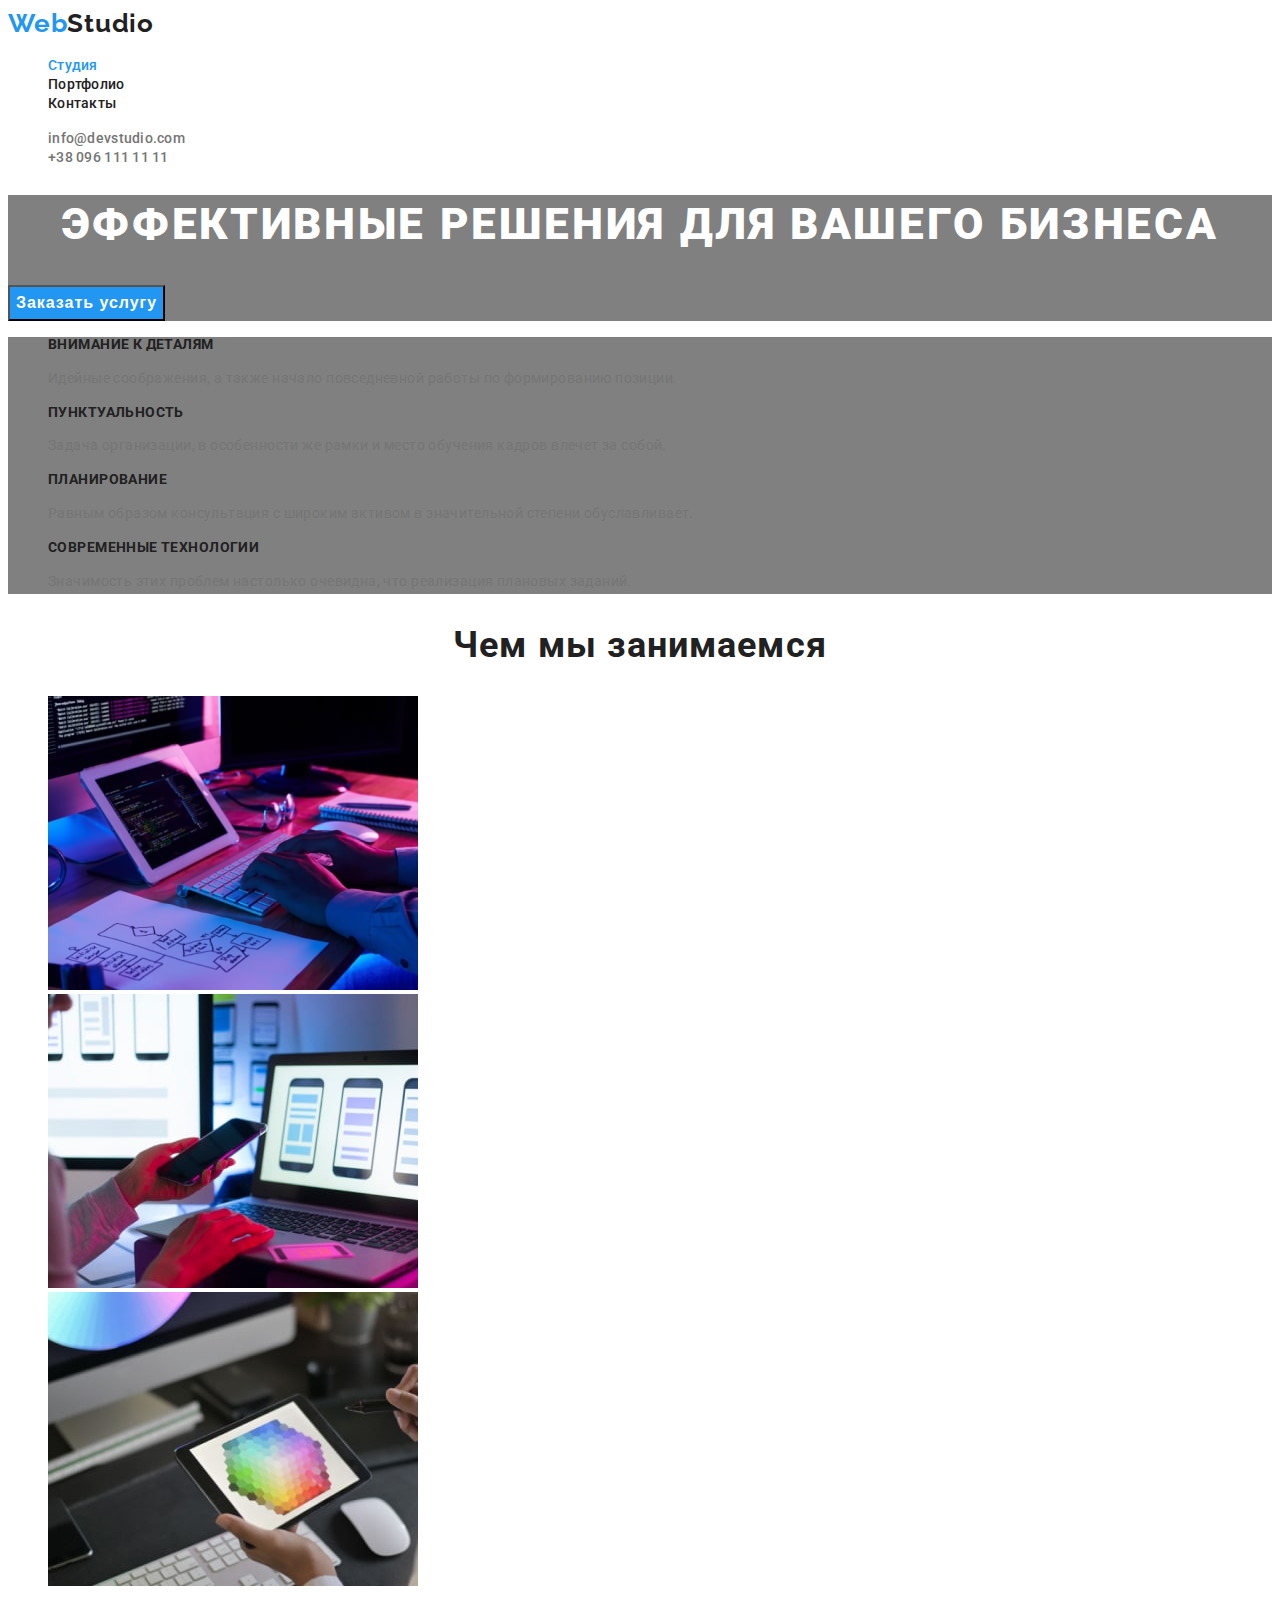
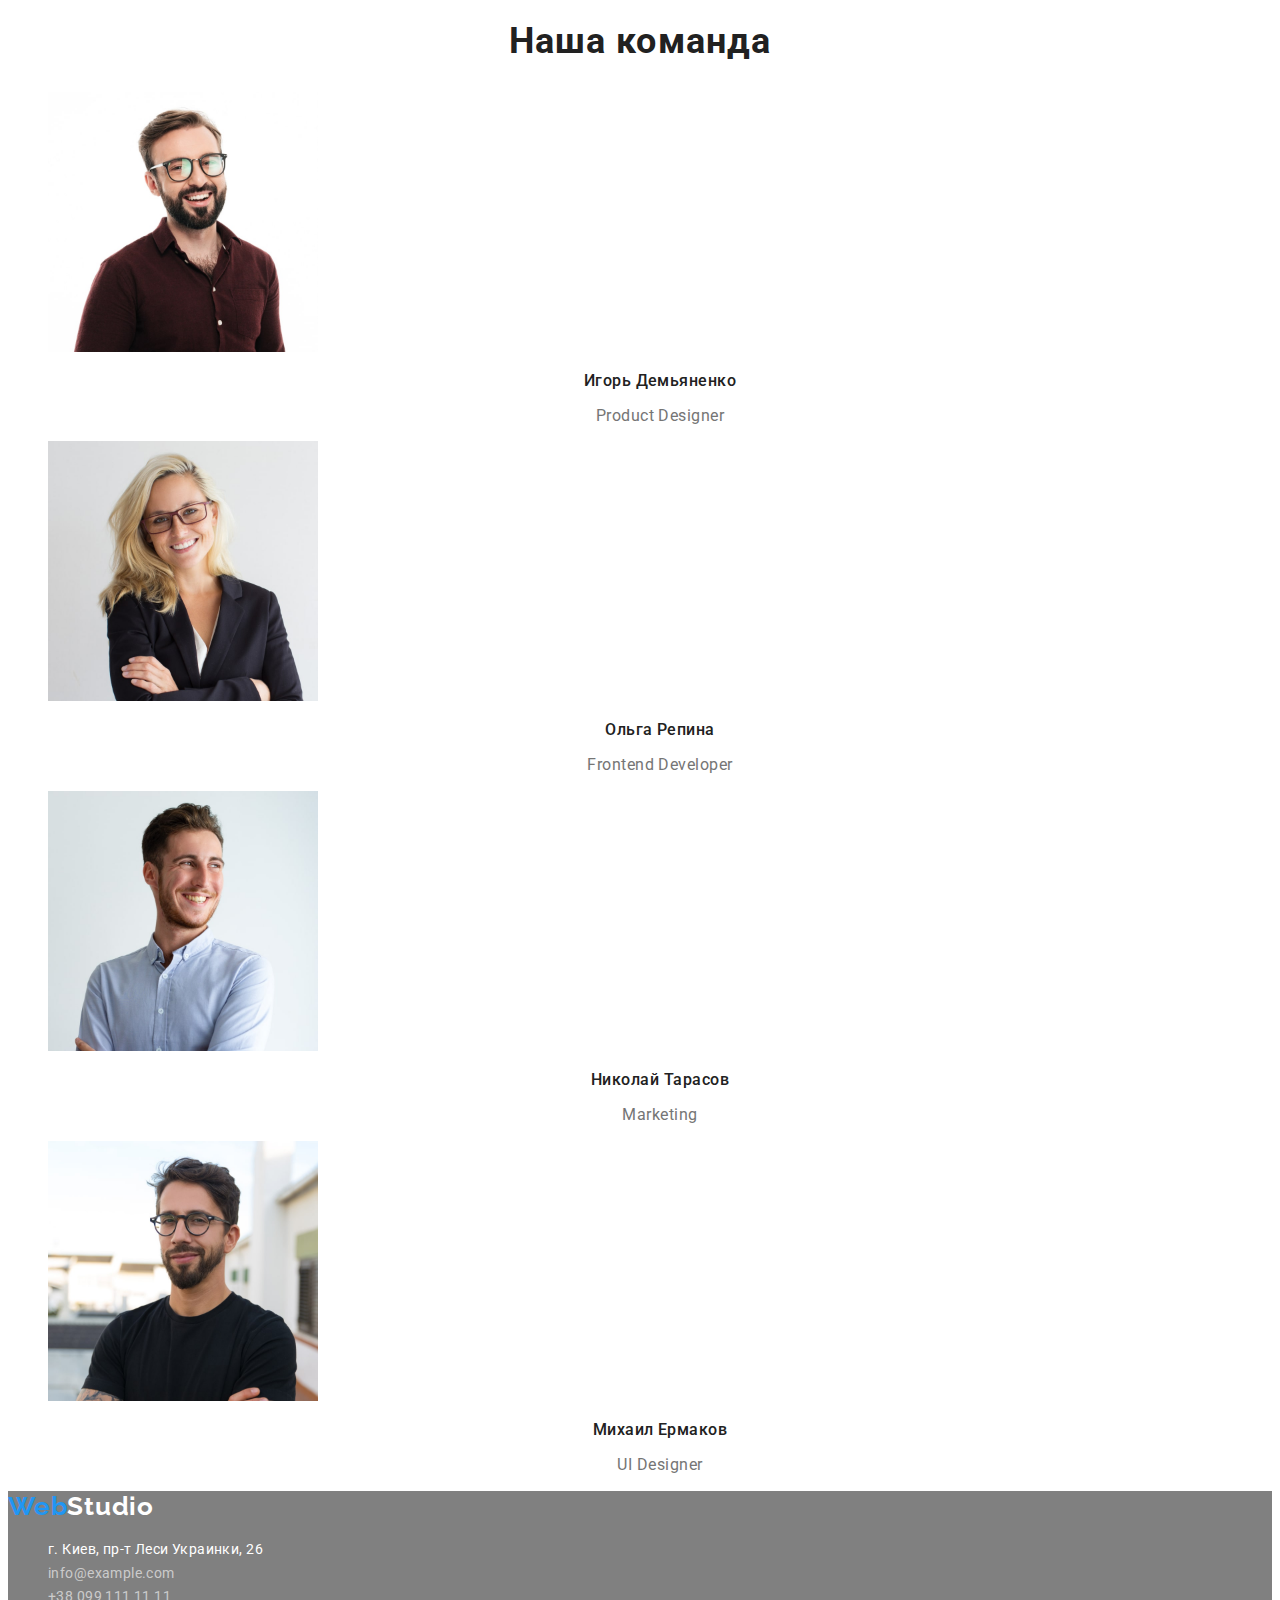
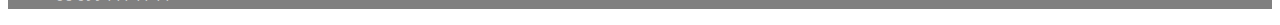
==== index.html @ 9a0e2d8d "start" ====
<!DOCTYPE html>
<html lang="ru">
  <head>
    <meta charset="UTF-8" />
    <meta http-equiv="X-UA-Compatible" content="IE=edge" />
    <meta name="viewport" content="width=device-width, initial-scale=1.0" />
    <title>Document</title>
    <link rel="preconnect" href="https://fonts.googleapis.com" />
    <link rel="preconnect" href="https://fonts.gstatic.com" crossorigin />
    <link
      href="https://fonts.googleapis.com/css2?family=Raleway:wght@700&family=Roboto:wght@400;500;700;900&display=swap"
      rel="stylesheet"
    />
    <link rel="stylesheet" href="./CSS/style.css" />
  </head>
  <body>
    <header class="header">
      <nav class="header-navigation">
        <a class="header-logo link" href="./index.html"
          ><span class="header-logo-text">Web</span>Studio
        </a>
        <ul class="list heade-list">
          <li class="header-item">
            <a class="link header-link carrent" href="">Студия</a>
          </li>
          <li class="header-item">
            <a class="link header-link" href="./portfolio.html">Портфолио</a>
          </li>
          <li class="header-item">
            <a class="link header-link" href="">Контакты</a>
          </li>
        </ul>
      </nav>
      <ul class="list">
        <li>
          <a class="header-mail link" href="mailto:info@devstudio.com"
            >info@devstudio.com</a
          >
        </li>
        <li>
          <a class="header-tel link" href="tel:+380961111111"
            >+38 096 111 11 11</a
          >
        </li>
      </ul>
    </header>
    <main class="main">
      <section class="hero">
        <h1 class="hero-title">Эффективные решения для вашего бизнеса</h1>
        <button class="hero-button" type="button">Заказать услугу</button>
      </section>
      <section class="info">
        <ul class="list info-list">
          <li class="info-item">
            <h3 class="info-title">Внимание к деталям</h3>
            <p class="info-after-title">
              Идейные соображения, а также начало повседневной работы по
              формированию позиции.
            </p>
          </li>
          <li class="info-item">
            <h3 class="info-title">Пунктуальность</h3>
            <p class="info-after-title">
              Задача организации, в особенности же рамки и место обучения кадров
              влечет за собой.
            </p>
          </li>
          <li class="info-item">
            <h3 class="info-title">Планирование</h3>
            <p class="info-after-title">
              Равным образом консультация с широким активом в значительной
              степени обуславливает.
            </p>
          </li>
          <li class="info-item">
            <h3 class="info-title">Современные технологии</h3>
            <p class="info-after-title">
              Значимость этих проблем настолько очевидна, что реализация
              плановых заданий.
            </p>
          </li>
        </ul>
      </section>

      <section class="skils">
        <h2 class="skils-title">Чем мы занимаемся</h2>
        <ul class="list skils-list">
          <li class="skils-item">
            <img
              src="./images/box-1-min.jpg"
              width="370"
              height="294"
              alt="верстка"
            />
          </li>
          <li class="skils-item">
            <img
              src="./images/box-2-min.jpg"
              width="370"
              height="294"
              alt="адаптивная верстка"
            />
          </li>
          <li class="skils-item">
            <img
              src="./images/box-3-min.jpg"
              width="370"
              height="294"
              alt="дизайн"
            />
          </li>
        </ul>
      </section>
      <section class="team">
        <h2 class="team-title">Наша команда</h2>
        <ul class="list team-list">
          <li class="team-item">
            <img
              src="./images/img-min1.jpg"
              width="270"
              height="260"
              alt="Игорь Демьяненко"
            />
            <h3 class="team-secont-title">Игорь Демьяненко</h3>
            <p class="team-text" lang="en">Product Designer</p>
          </li>
          <li class="team-item">
            <img
              src="./images/img(1)-min.jpg"
              width="270"
              height="260"
              alt="Ольга Репина"
            />
            <h3 class="team-secont-title">Ольга Репина</h3>
            <p class="team-text" lang="en">Frontend Developer</p>
          </li>
          <li class="team-item">
            <img
              src="./images/img(2)-min.jpg"
              width="270"
              height="260"
              alt="Николай Тарасов"
            />
            <h3 class="team-secont-title">Николай Тарасов</h3>
            <p class="team-text" lang="en">Marketing</p>
          </li>
          <li class="team-item">
            <img
              src="./images/img-min.jpg"
              width="270"
              height="260"
              alt="Михаил Ермаков"
            />
            <h3 class="team-secont-title">Михаил Ермаков</h3>
            <p class="team-text" lang="en">UI Designer</p>
          </li>
        </ul>
      </section>
    </main>
    <footer class="footer">
      <a class="footer-logo link" href="./index.html"
        ><span class="footer-text">Web</span>Studio</a
      >
      <address class="adress">
        <ul class="list adress-list">
          <li class="adress-item">
            <a
              class="adress-geo link"
              href="https://goo.gl/maps/N8RQgXWf7v7hq5U1A"
              >г. Киев, пр-т Леси Украинки, 26</a
            >
          </li>
          <li class="adress-item">
            <a class="adress-mail link" href="mailto:info@example.com"
              >info@example.com</a
            >
          </li>
          <li class="adress-item">
            <a class="adress-tel link" href="tel:+380991111111"
              >+38 099 111 11 11</a
            >
          </li>
        </ul>
      </address>
    </footer>
  </body>
</html>
---- CSS/style.css ----
:root {
  --main-title-color: #212121;
  --second-title-color: #757575;
  --third-text-color: #ffffff;
  --accent-color: #2196f3;
}
body {
  font-family: "Roboto", sans-serif;
}

.list {
  list-style: none;
}
.link {
  text-decoration: none;
}
.carrent {
  color: var(--accent-color);
}
/* ------------------------------header----------------------------------------------------------------------- */
/* Логотип */

.header-navigation > a {
  font-family: "Raleway", sans-serif;
  font-style: normal;
  font-weight: bold;
  font-size: 26px;
  line-height: 1.19;
  letter-spacing: 0.03em;
  color: var(--main-title-color);
}
.header-navigation span {
  color: var(--accent-color);
}
/* Список навигационных ссылок */

.header-link {
  font-weight: 500;
  font-size: 14px;
  line-height: 1.14;
  letter-spacing: 0.02em;
  color: var(--main-title-color);
}
.carrent {
  color: var(--accent-color);

  /* telefon and mail */
}
.header-mail {
  font-family: inherit;
  font-weight: 500;
  font-size: 14px;
  line-height: 16px;
  letter-spacing: 0.02em;
  color: var(--second-title-color);
}

.header-tel {
  font-family: inherit;
  font-weight: 500;
  font-size: 14px;
  line-height: 16px;
  letter-spacing: 0.02em;
  color: var(--second-title-color);
}
.header-mail:hover,
.header-mail:focus,
.header-tel:hover,
.header-tel:focus,
.adress-tel:focus,
.adress-tel:hover,
.adress-mail:focus,
.adress-mail:hover {
  color: var(--accent-color);
}

/* ---------------------------------main-------------------------------------------------------------------------------- */
/* hero-title */

.hero-title {
  font-weight: 900;
  font-size: 44px;
  line-height: 1.36;
  text-align: center;
  letter-spacing: 0.06em;
  text-transform: uppercase;
  color: var(--third-text-color);
}
.hero,
.info {
  background: gray;
  /* Временно для видимости текста */
}
/* Кнопка в секции hero */

.hero-button {
  background: var(--accent-color);
  font-weight: bold;
  font-size: 16px;
  line-height: 1.87;
  align-items: center;
  text-align: center;
  letter-spacing: 0.06em;
  color: var(--third-text-color);
}
/* Текст */

.info-title {
  font-weight: bold;
  font-size: 14px;
  line-height: 1.14;
  letter-spacing: 0.03em;
  text-transform: uppercase;
  color: var(--main-title-color);
}
.info-after-title {
  font-weight: normal;
  font-size: 14px;
  line-height: 1.71;
  letter-spacing: 0.03em;
  color: var(--second-title-color);
}
/* Чем мы занимаемся + наша команда */

.skils-title,
.team-title {
  font-weight: bold;
  font-size: 36px;
  line-height: 1, 16;
  text-align: center;
  letter-spacing: 0.03em;
  color: var(--main-title-color);
}
.team-item > h3 {
  font-weight: 500;
  font-size: 16px;
  line-height: 1.18;
  text-align: center;
  letter-spacing: 0.03em;
  color: var(--main-title-color);
}
.team-item > p {
  font-size: 16px;
  line-height: 1.18;
  text-align: center;
  letter-spacing: 0.03em;
  color: var(--second-title-color);
}
/* ---------------------------------footer-------------------------------------------------- */
/* Logo */
.footer-logo {
  font-family: "Raleway", sans-serif;
  font-style: normal;
  font-weight: bold;
  font-size: 26px;
  line-height: 1.19;
  letter-spacing: 0.03em;
  color: var(--third-text-color);
}
.footer-logo span {
  color: var(--accent-color);
}
.footer {
  background-color: gray;
  /* Временный фон для проверки цвета текста */
}
/* Контакты */
.adress-geo {
  font-size: 14px;
  line-height: 1.71;
  letter-spacing: 0.03em;
  color: var(--third-text-color);
  font-style: normal;
}
.adress-mail,
.adress-tel {
  font-size: 14px;
  line-height: 1.71;
  letter-spacing: 0.03em;
  color: rgba(255, 255, 255, 0.6);
  font-style: normal;
}
/* ------------------------------second page------------------------------------------------------------ */
/* Список фильтров */

.filter-button {
  font-family: inherit;
  font-weight: 500;
  font-size: 16px;
  line-height: 1.62;
  text-align: center;
  letter-spacing: 0.03em;
  color: var(--main-title-color);
  background: rgb(240, 239, 239);
  /* Фон временный */
  border: none;
  cursor: pointer;
}
.filter-button:active,
.filter-button:focus {
  background: var(--accent-color);
  color: var(--third-text-color);
}
/* projects */

.projects-link > h3 {
  font-weight: bold;
  font-size: 18px;
  line-height: 2;
  letter-spacing: 0.06em;
  color: var(--main-title-color);
}
.projects-link > p {
  font-size: 16px;
  line-height: 1.87;
  letter-spacing: 0.03em;
  color: var(--second-title-color);
}
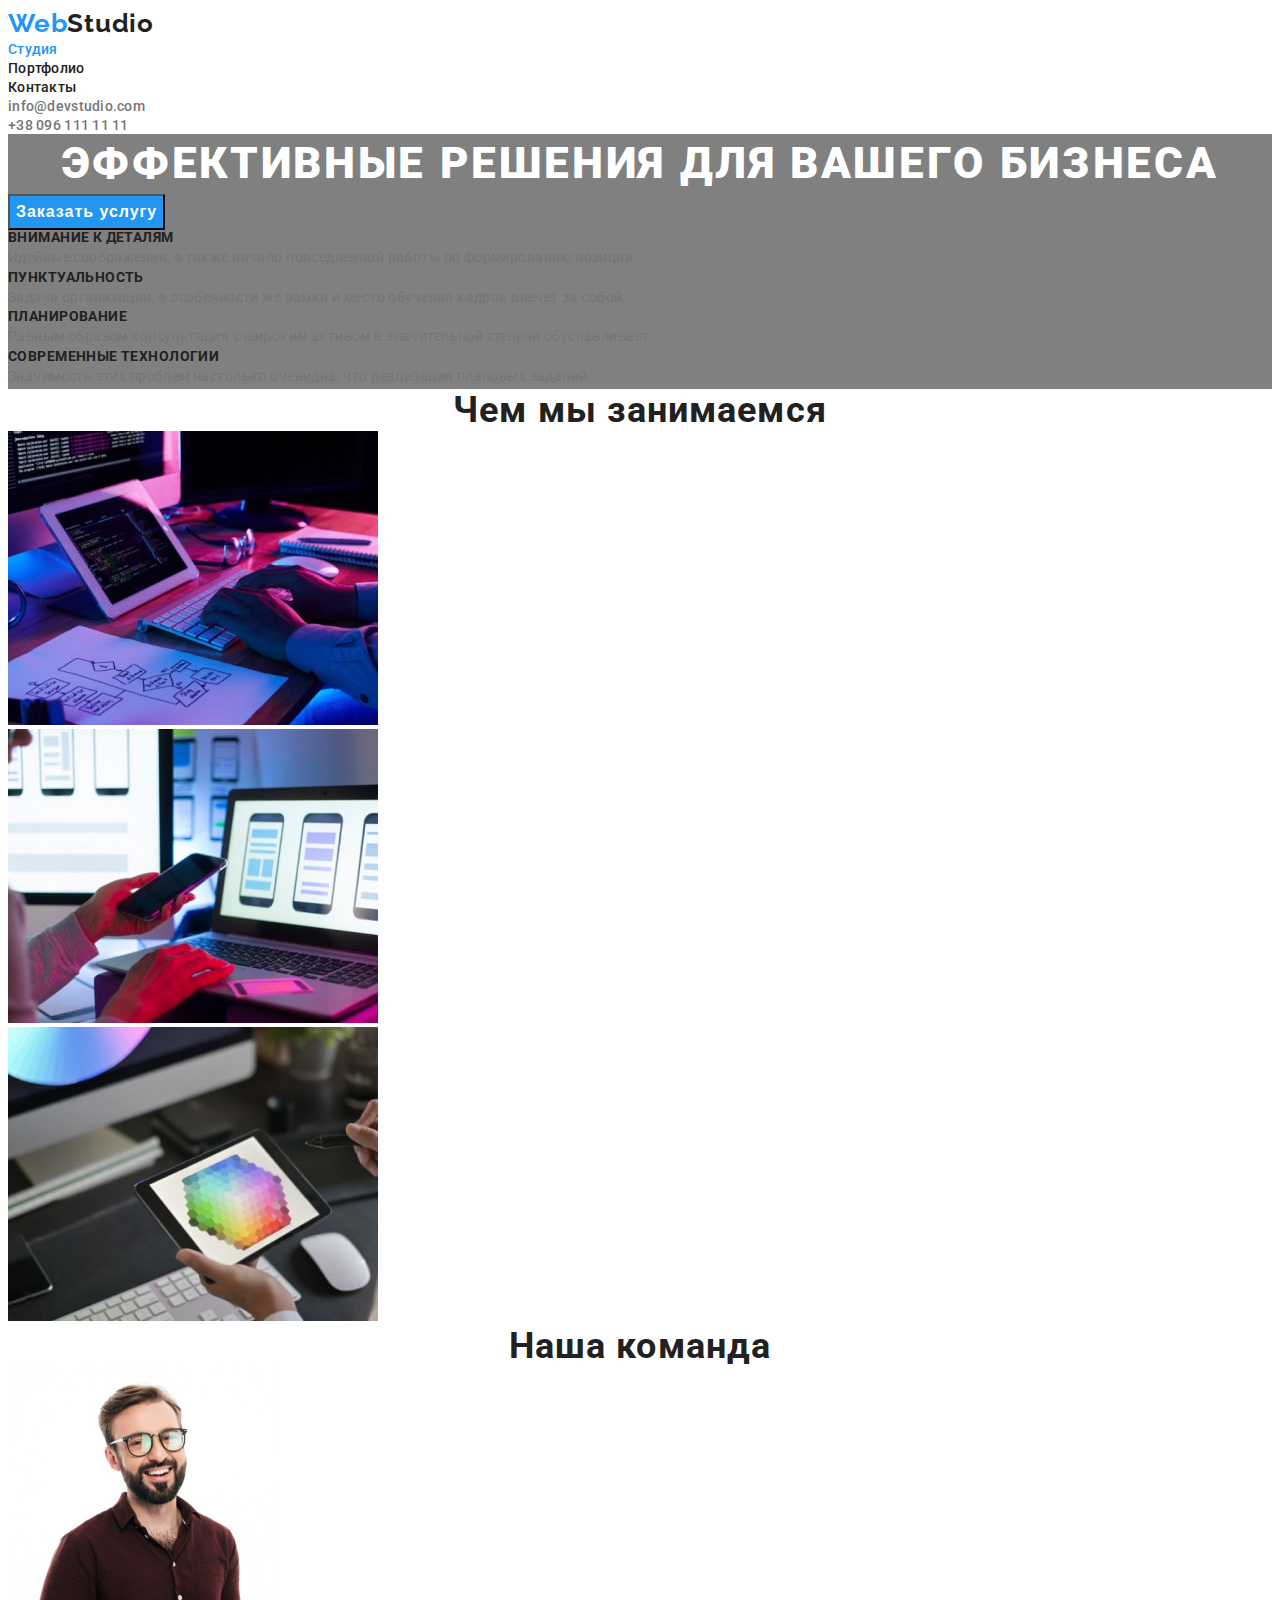
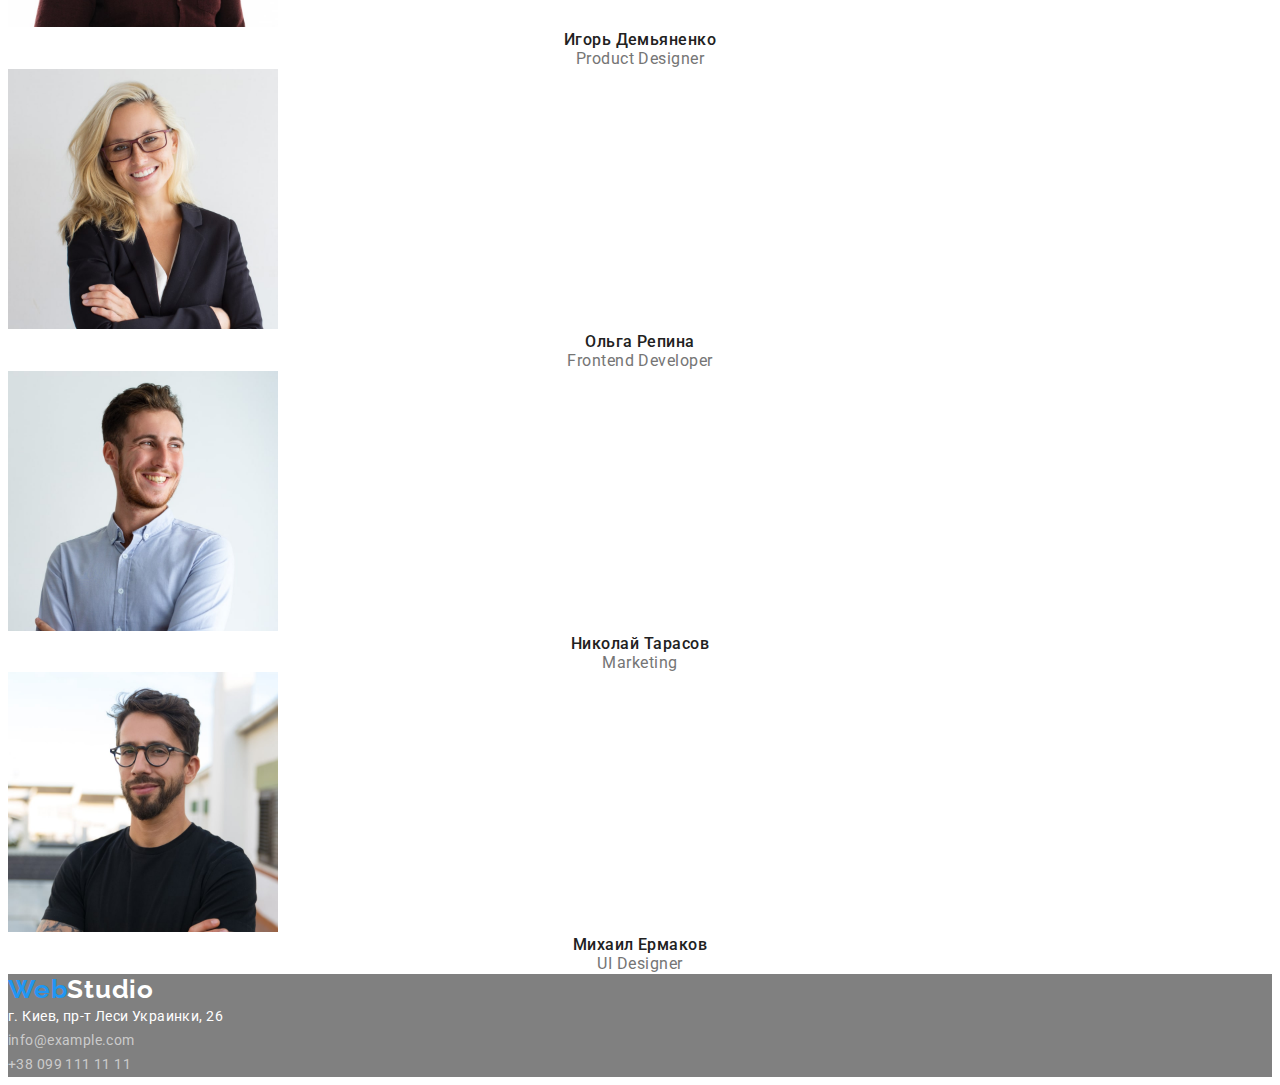
==== commit f4e18192: "add normalize" ====
--- a/index.html
+++ b/index.html
@@ -10,6 +10,13 @@
     <link
       href="https://fonts.googleapis.com/css2?family=Raleway:wght@700&family=Roboto:wght@400;500;700;900&display=swap"
       rel="stylesheet"
+    />
+    <link
+      rel="stylesheet"
+      href="https://cdnjs.cloudflare.com/ajax/libs/modern-normalize/1.1.0/modern-normalize.min.css"
+      integrity="sha512-wpPYUAdjBVSE4KJnH1VR1HeZfpl1ub8YT/NKx4PuQ5NmX2tKuGu6U/JRp5y+Y8XG2tV+wKQpNHVUX03MfMFn9Q=="
+      crossorigin="anonymous"
+      referrerpolicy="no-referrer"
     />
     <link rel="stylesheet" href="./CSS/style.css" />
   </head>
--- a/CSS/style.css
+++ b/CSS/style.css
@@ -17,6 +17,35 @@
 .carrent {
   color: var(--accent-color);
 }
+button {
+  cursor: pointer;
+}
+p,
+h1,
+h2,
+h3,
+h4,
+h5,
+h6 {
+  margin: 0px;
+}
+ul {
+  margin: 0px;
+  padding: 0px;
+  list-style: none;
+}
+a {
+  text-decoration: none;
+}
+
+/* ---------------container---------------------------------- */
+
+.container {
+  width: 1200px;
+  padding-left: 15px;
+  padding-right: 15px;
+}
+
 /* ------------------------------header----------------------------------------------------------------------- */
 /* Логотип */
 
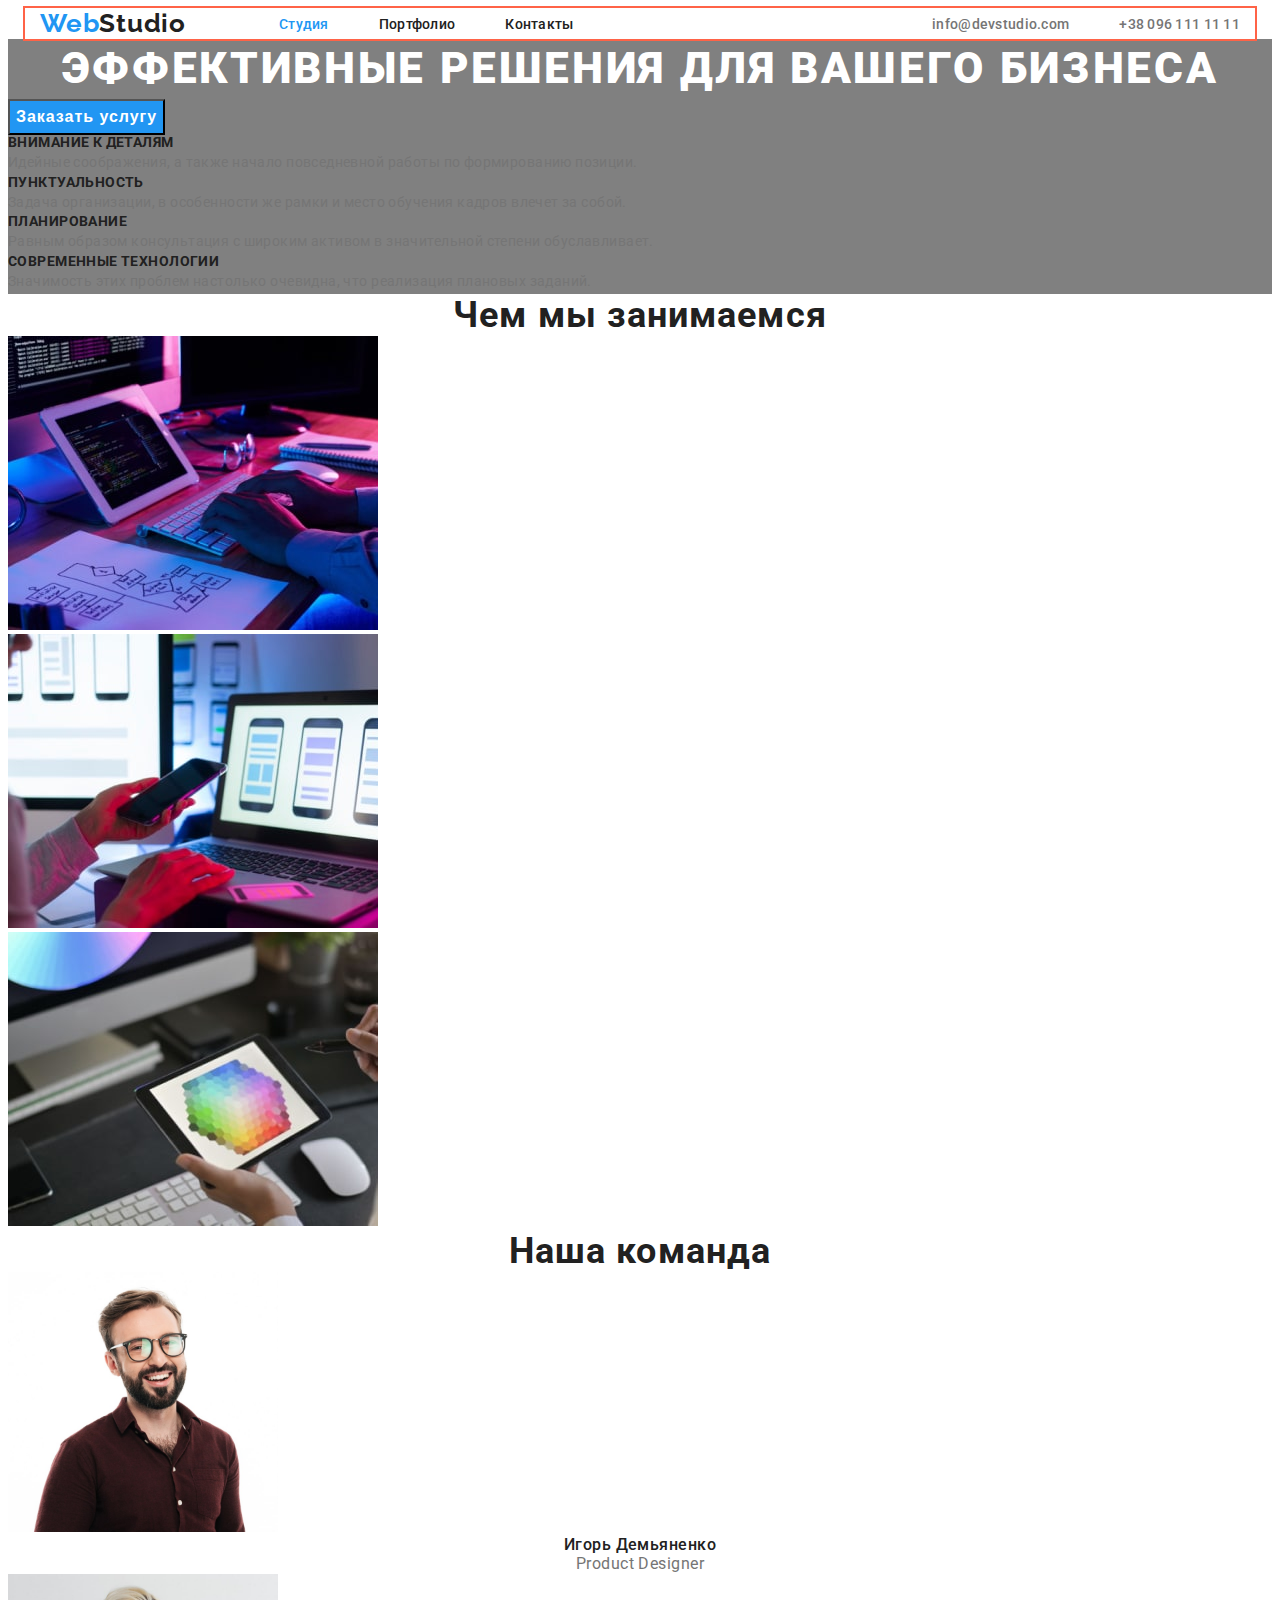
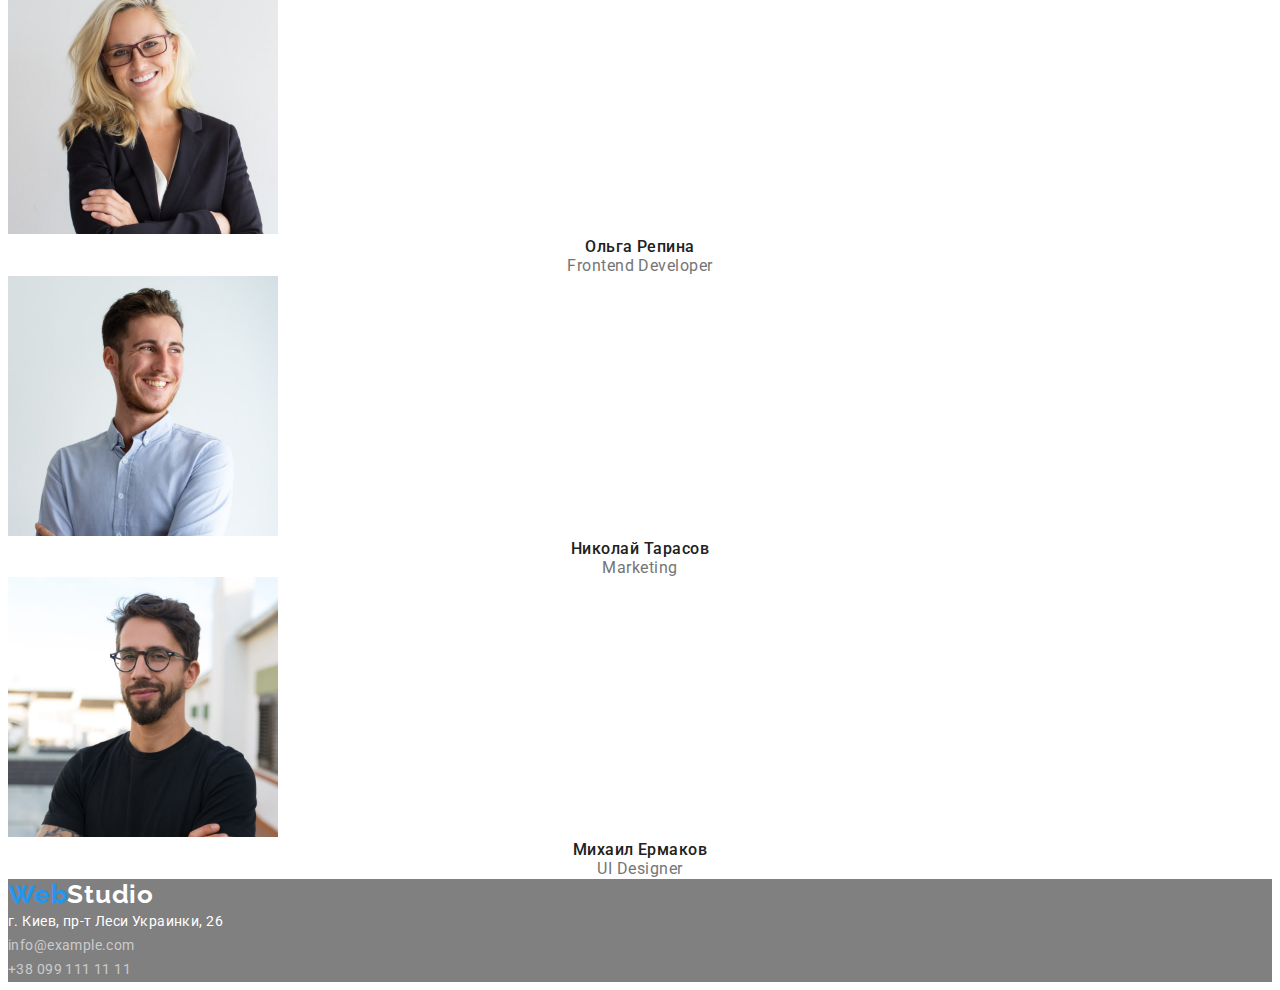
==== commit fc3e9157: "add header done" ====
--- a/index.html
+++ b/index.html
@@ -22,34 +22,36 @@
   </head>
   <body>
     <header class="header">
-      <nav class="header-navigation">
-        <a class="header-logo link" href="./index.html"
-          ><span class="header-logo-text">Web</span>Studio
-        </a>
-        <ul class="list heade-list">
-          <li class="header-item">
-            <a class="link header-link carrent" href="">Студия</a>
+      <div class="container main-nav">
+        <nav class="header-navigation">
+          <a class="header-logo link" href="./index.html"
+            ><span class="header-logo-text">Web</span>Studio
+          </a>
+          <ul class="list header-list">
+            <li class="header-item">
+              <a class="link header-link carrent" href="">Студия</a>
+            </li>
+            <li class="header-item">
+              <a class="link header-link" href="./portfolio.html">Портфолио</a>
+            </li>
+            <li class="header-item">
+              <a class="link header-link" href="">Контакты</a>
+            </li>
+          </ul>
+        </nav>
+        <ul class="list header-contacts">
+          <li>
+            <a class="header-mail link" href="mailto:info@devstudio.com"
+              >info@devstudio.com</a
+            >
           </li>
-          <li class="header-item">
-            <a class="link header-link" href="./portfolio.html">Портфолио</a>
-          </li>
-          <li class="header-item">
-            <a class="link header-link" href="">Контакты</a>
+          <li>
+            <a class="header-tel link" href="tel:+380961111111"
+              >+38 096 111 11 11</a
+            >
           </li>
         </ul>
-      </nav>
-      <ul class="list">
-        <li>
-          <a class="header-mail link" href="mailto:info@devstudio.com"
-            >info@devstudio.com</a
-          >
-        </li>
-        <li>
-          <a class="header-tel link" href="tel:+380961111111"
-            >+38 096 111 11 11</a
-          >
-        </li>
-      </ul>
+      </div>
     </header>
     <main class="main">
       <section class="hero">
--- a/CSS/style.css
+++ b/CSS/style.css
@@ -44,11 +44,34 @@
   width: 1200px;
   padding-left: 15px;
   padding-right: 15px;
+  outline: 2px solid tomato;
+  margin: 0px auto;
 }
 
 /* ------------------------------header----------------------------------------------------------------------- */
 /* Логотип */
 
+.header-logo {
+  margin-right: 93px;
+}
+
+.header-navigation {
+  display: flex;
+}
+.header-list,
+.header-contacts {
+  display: flex;
+  margin-left: auto;
+}
+.header-list {
+  align-items: center;
+}
+
+.main-nav {
+  display: flex;
+  align-items: center;
+}
+
 .header-navigation > a {
   font-family: "Raleway", sans-serif;
   font-style: normal;
@@ -63,6 +86,10 @@
 }
 /* Список навигационных ссылок */
 
+.header-item:not(:last-child) {
+  margin-right: 50px;
+}
+
 .header-link {
   font-weight: 500;
   font-size: 14px;
@@ -82,6 +109,7 @@
   line-height: 16px;
   letter-spacing: 0.02em;
   color: var(--second-title-color);
+  margin-right: 50px;
 }
 
 .header-tel {
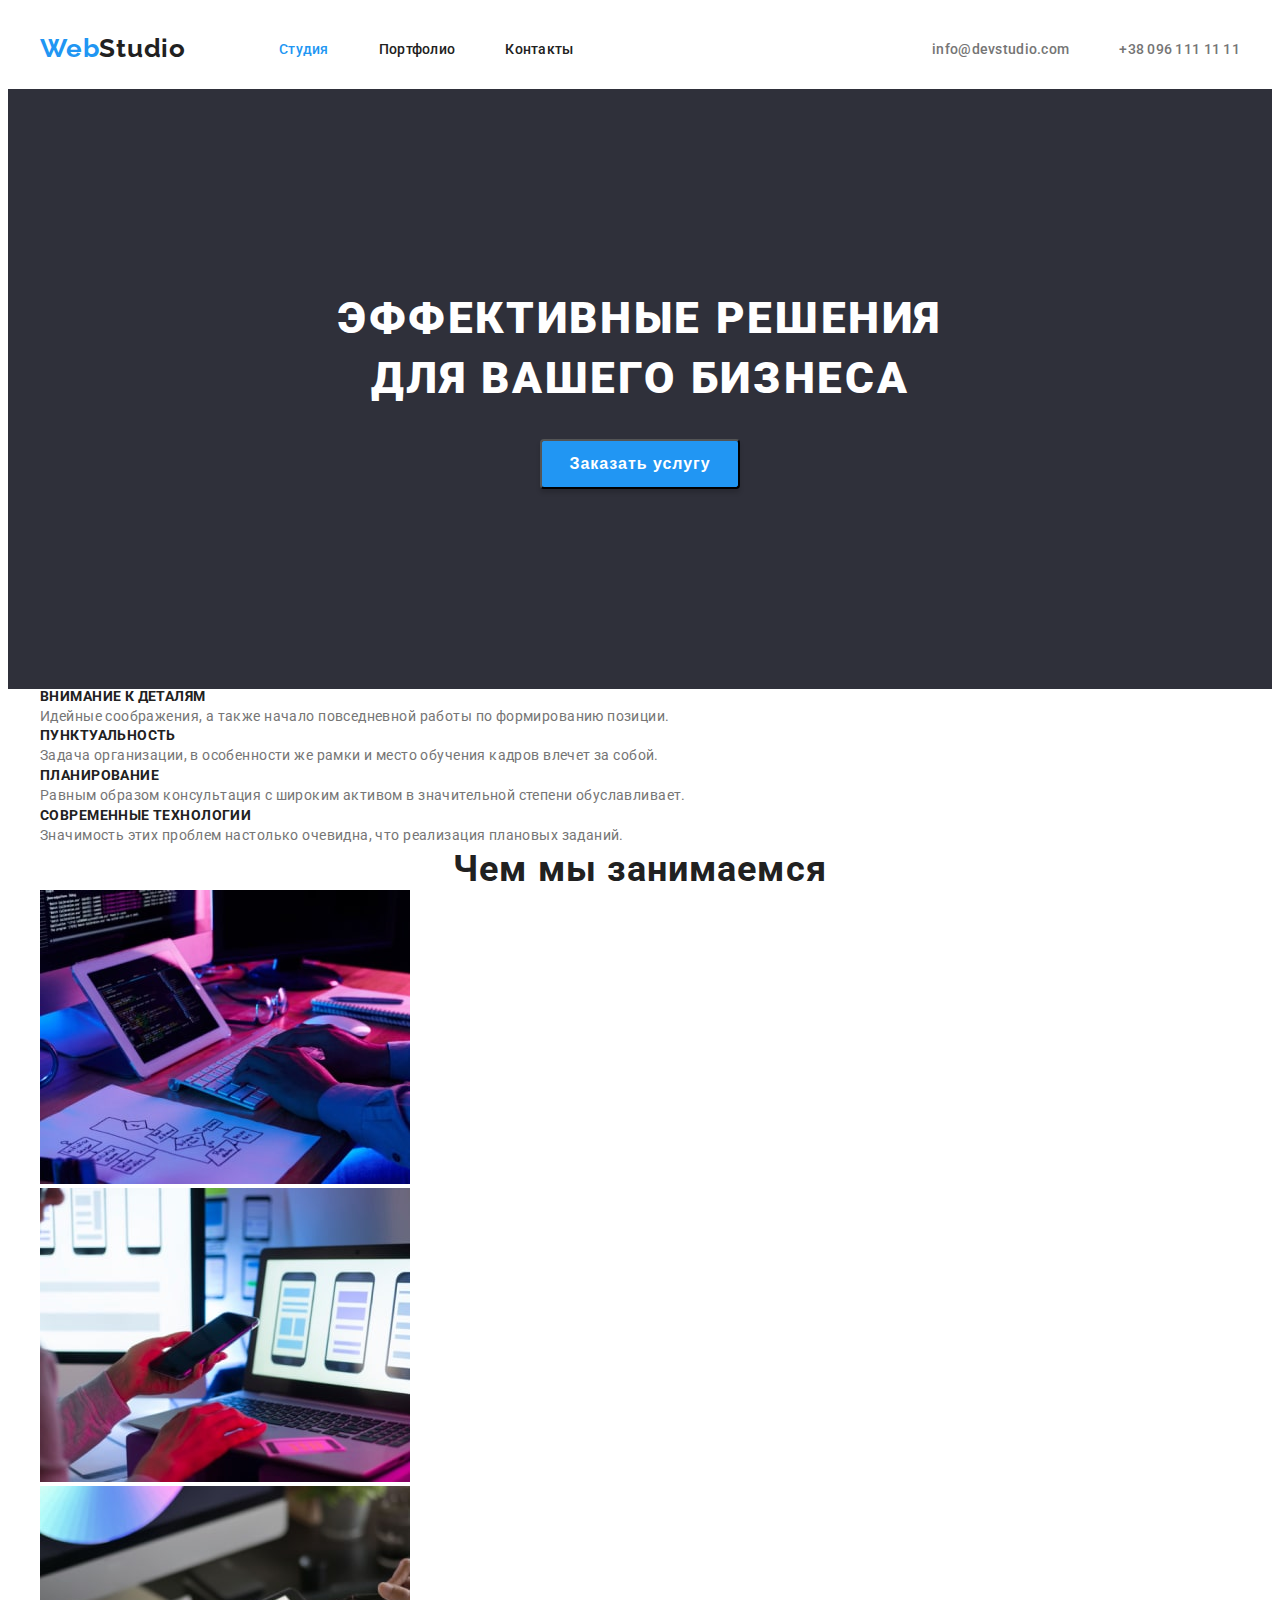
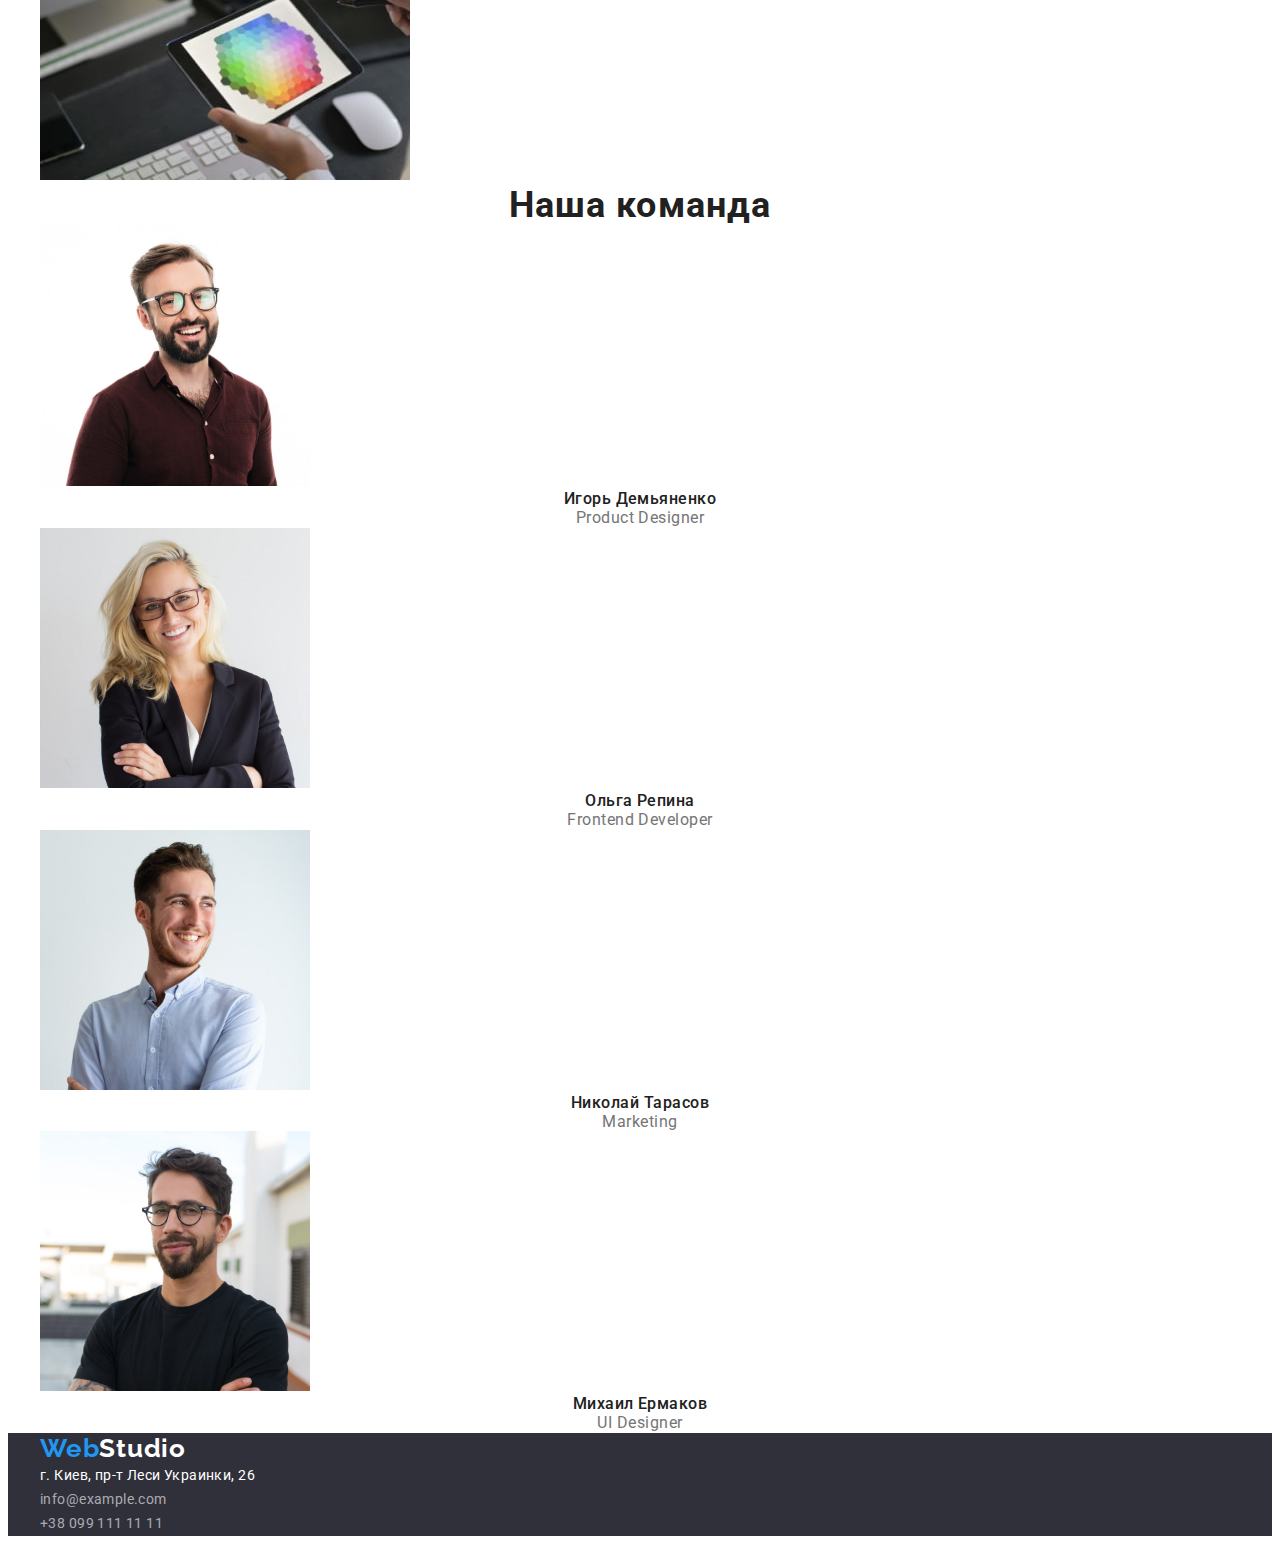
==== commit d783ce18: "add hero done" ====
--- a/index.html
+++ b/index.html
@@ -59,138 +59,146 @@
         <button class="hero-button" type="button">Заказать услугу</button>
       </section>
       <section class="info">
-        <ul class="list info-list">
-          <li class="info-item">
-            <h3 class="info-title">Внимание к деталям</h3>
-            <p class="info-after-title">
-              Идейные соображения, а также начало повседневной работы по
-              формированию позиции.
-            </p>
-          </li>
-          <li class="info-item">
-            <h3 class="info-title">Пунктуальность</h3>
-            <p class="info-after-title">
-              Задача организации, в особенности же рамки и место обучения кадров
-              влечет за собой.
-            </p>
-          </li>
-          <li class="info-item">
-            <h3 class="info-title">Планирование</h3>
-            <p class="info-after-title">
-              Равным образом консультация с широким активом в значительной
-              степени обуславливает.
-            </p>
-          </li>
-          <li class="info-item">
-            <h3 class="info-title">Современные технологии</h3>
-            <p class="info-after-title">
-              Значимость этих проблем настолько очевидна, что реализация
-              плановых заданий.
-            </p>
-          </li>
-        </ul>
+        <div class="container">
+          <ul class="list info-list">
+            <li class="info-item">
+              <h3 class="info-title">Внимание к деталям</h3>
+              <p class="info-after-title">
+                Идейные соображения, а также начало повседневной работы по
+                формированию позиции.
+              </p>
+            </li>
+            <li class="info-item">
+              <h3 class="info-title">Пунктуальность</h3>
+              <p class="info-after-title">
+                Задача организации, в особенности же рамки и место обучения
+                кадров влечет за собой.
+              </p>
+            </li>
+            <li class="info-item">
+              <h3 class="info-title">Планирование</h3>
+              <p class="info-after-title">
+                Равным образом консультация с широким активом в значительной
+                степени обуславливает.
+              </p>
+            </li>
+            <li class="info-item">
+              <h3 class="info-title">Современные технологии</h3>
+              <p class="info-after-title">
+                Значимость этих проблем настолько очевидна, что реализация
+                плановых заданий.
+              </p>
+            </li>
+          </ul>
+        </div>
       </section>
 
       <section class="skils">
-        <h2 class="skils-title">Чем мы занимаемся</h2>
-        <ul class="list skils-list">
-          <li class="skils-item">
-            <img
-              src="./images/box-1-min.jpg"
-              width="370"
-              height="294"
-              alt="верстка"
-            />
-          </li>
-          <li class="skils-item">
-            <img
-              src="./images/box-2-min.jpg"
-              width="370"
-              height="294"
-              alt="адаптивная верстка"
-            />
-          </li>
-          <li class="skils-item">
-            <img
-              src="./images/box-3-min.jpg"
-              width="370"
-              height="294"
-              alt="дизайн"
-            />
-          </li>
-        </ul>
+        <div class="container">
+          <h2 class="skils-title">Чем мы занимаемся</h2>
+          <ul class="list skils-list">
+            <li class="skils-item">
+              <img
+                src="./images/box-1-min.jpg"
+                width="370"
+                height="294"
+                alt="верстка"
+              />
+            </li>
+            <li class="skils-item">
+              <img
+                src="./images/box-2-min.jpg"
+                width="370"
+                height="294"
+                alt="адаптивная верстка"
+              />
+            </li>
+            <li class="skils-item">
+              <img
+                src="./images/box-3-min.jpg"
+                width="370"
+                height="294"
+                alt="дизайн"
+              />
+            </li>
+          </ul>
+        </div>
       </section>
       <section class="team">
-        <h2 class="team-title">Наша команда</h2>
-        <ul class="list team-list">
-          <li class="team-item">
-            <img
-              src="./images/img-min1.jpg"
-              width="270"
-              height="260"
-              alt="Игорь Демьяненко"
-            />
-            <h3 class="team-secont-title">Игорь Демьяненко</h3>
-            <p class="team-text" lang="en">Product Designer</p>
-          </li>
-          <li class="team-item">
-            <img
-              src="./images/img(1)-min.jpg"
-              width="270"
-              height="260"
-              alt="Ольга Репина"
-            />
-            <h3 class="team-secont-title">Ольга Репина</h3>
-            <p class="team-text" lang="en">Frontend Developer</p>
-          </li>
-          <li class="team-item">
-            <img
-              src="./images/img(2)-min.jpg"
-              width="270"
-              height="260"
-              alt="Николай Тарасов"
-            />
-            <h3 class="team-secont-title">Николай Тарасов</h3>
-            <p class="team-text" lang="en">Marketing</p>
-          </li>
-          <li class="team-item">
-            <img
-              src="./images/img-min.jpg"
-              width="270"
-              height="260"
-              alt="Михаил Ермаков"
-            />
-            <h3 class="team-secont-title">Михаил Ермаков</h3>
-            <p class="team-text" lang="en">UI Designer</p>
-          </li>
-        </ul>
+        <div class="container">
+          <h2 class="team-title">Наша команда</h2>
+          <ul class="list team-list">
+            <li class="team-item">
+              <img
+                src="./images/img-min1.jpg"
+                width="270"
+                height="260"
+                alt="Игорь Демьяненко"
+              />
+              <h3 class="team-secont-title">Игорь Демьяненко</h3>
+              <p class="team-text" lang="en">Product Designer</p>
+            </li>
+            <li class="team-item">
+              <img
+                src="./images/img(1)-min.jpg"
+                width="270"
+                height="260"
+                alt="Ольга Репина"
+              />
+              <h3 class="team-secont-title">Ольга Репина</h3>
+              <p class="team-text" lang="en">Frontend Developer</p>
+            </li>
+            <li class="team-item">
+              <img
+                src="./images/img(2)-min.jpg"
+                width="270"
+                height="260"
+                alt="Николай Тарасов"
+              />
+              <h3 class="team-secont-title">Николай Тарасов</h3>
+              <p class="team-text" lang="en">Marketing</p>
+            </li>
+            <li class="team-item">
+              <img
+                src="./images/img-min.jpg"
+                width="270"
+                height="260"
+                alt="Михаил Ермаков"
+              />
+              <h3 class="team-secont-title">Михаил Ермаков</h3>
+              <p class="team-text" lang="en">UI Designer</p>
+            </li>
+          </ul>
+        </div>
       </section>
     </main>
     <footer class="footer">
-      <a class="footer-logo link" href="./index.html"
-        ><span class="footer-text">Web</span>Studio</a
-      >
-      <address class="adress">
-        <ul class="list adress-list">
-          <li class="adress-item">
-            <a
-              class="adress-geo link"
-              href="https://goo.gl/maps/N8RQgXWf7v7hq5U1A"
-              >г. Киев, пр-т Леси Украинки, 26</a
-            >
-          </li>
-          <li class="adress-item">
-            <a class="adress-mail link" href="mailto:info@example.com"
-              >info@example.com</a
-            >
-          </li>
-          <li class="adress-item">
-            <a class="adress-tel link" href="tel:+380991111111"
-              >+38 099 111 11 11</a
-            >
-          </li>
-        </ul>
-      </address>
+      <div class="container">
+        <a class="footer-logo link" href="./index.html"
+          ><span class="footer-text">Web</span>Studio</a
+        >
+        <address class="adress">
+          <ul class="list adress-list">
+            <li class="adress-item">
+              <a
+                class="adress-geo link"
+                href="https://goo.gl/maps/N8RQgXWf7v7hq5U1A"
+                >г. Киев, пр-т Леси Украинки, 26</a
+              >
+            </li>
+            <li class="adress-item">
+              <a class="adress-mail link" href="mailto:info@example.com"
+                >info@example.com</a
+              >
+            </li>
+            <li class="adress-item">
+              <a class="adress-tel link" href="tel:+380991111111"
+                >+38 099 111 11 11</a
+              >
+            </li>
+          </ul>
+        </address>
+      </div>
     </footer>
   </body>
 </html>
--- a/CSS/style.css
+++ b/CSS/style.css
@@ -44,12 +44,15 @@
   width: 1200px;
   padding-left: 15px;
   padding-right: 15px;
-  outline: 2px solid tomato;
   margin: 0px auto;
 }
 
 /* ------------------------------header----------------------------------------------------------------------- */
 /* Логотип */
+.header {
+  padding-top: 25px;
+  padding-bottom: 25px;
+}
 
 .header-logo {
   margin-right: 93px;
@@ -142,11 +145,14 @@
   letter-spacing: 0.06em;
   text-transform: uppercase;
   color: var(--third-text-color);
-}
-.hero,
-.info {
-  background: gray;
-  /* Временно для видимости текста */
+  width: 700px;
+  margin: 0px auto;
+}
+.hero {
+  background: #2f303a;
+  margin: 0px auto;
+  text-align: center;
+  padding: 200px 0;
 }
 /* Кнопка в секции hero */
 
@@ -155,10 +161,14 @@
   font-weight: bold;
   font-size: 16px;
   line-height: 1.87;
-  align-items: center;
   text-align: center;
   letter-spacing: 0.06em;
   color: var(--third-text-color);
+  width: 200px;
+  height: 50px;
+  margin-top: 30px;
+  box-shadow: 0px 4px 4px rgba(0, 0, 0, 0.15);
+  border-radius: 4px;
 }
 /* Текст */
 
@@ -218,8 +228,7 @@
   color: var(--accent-color);
 }
 .footer {
-  background-color: gray;
-  /* Временный фон для проверки цвета текста */
+  background-color: #2f303a;
 }
 /* Контакты */
 .adress-geo {
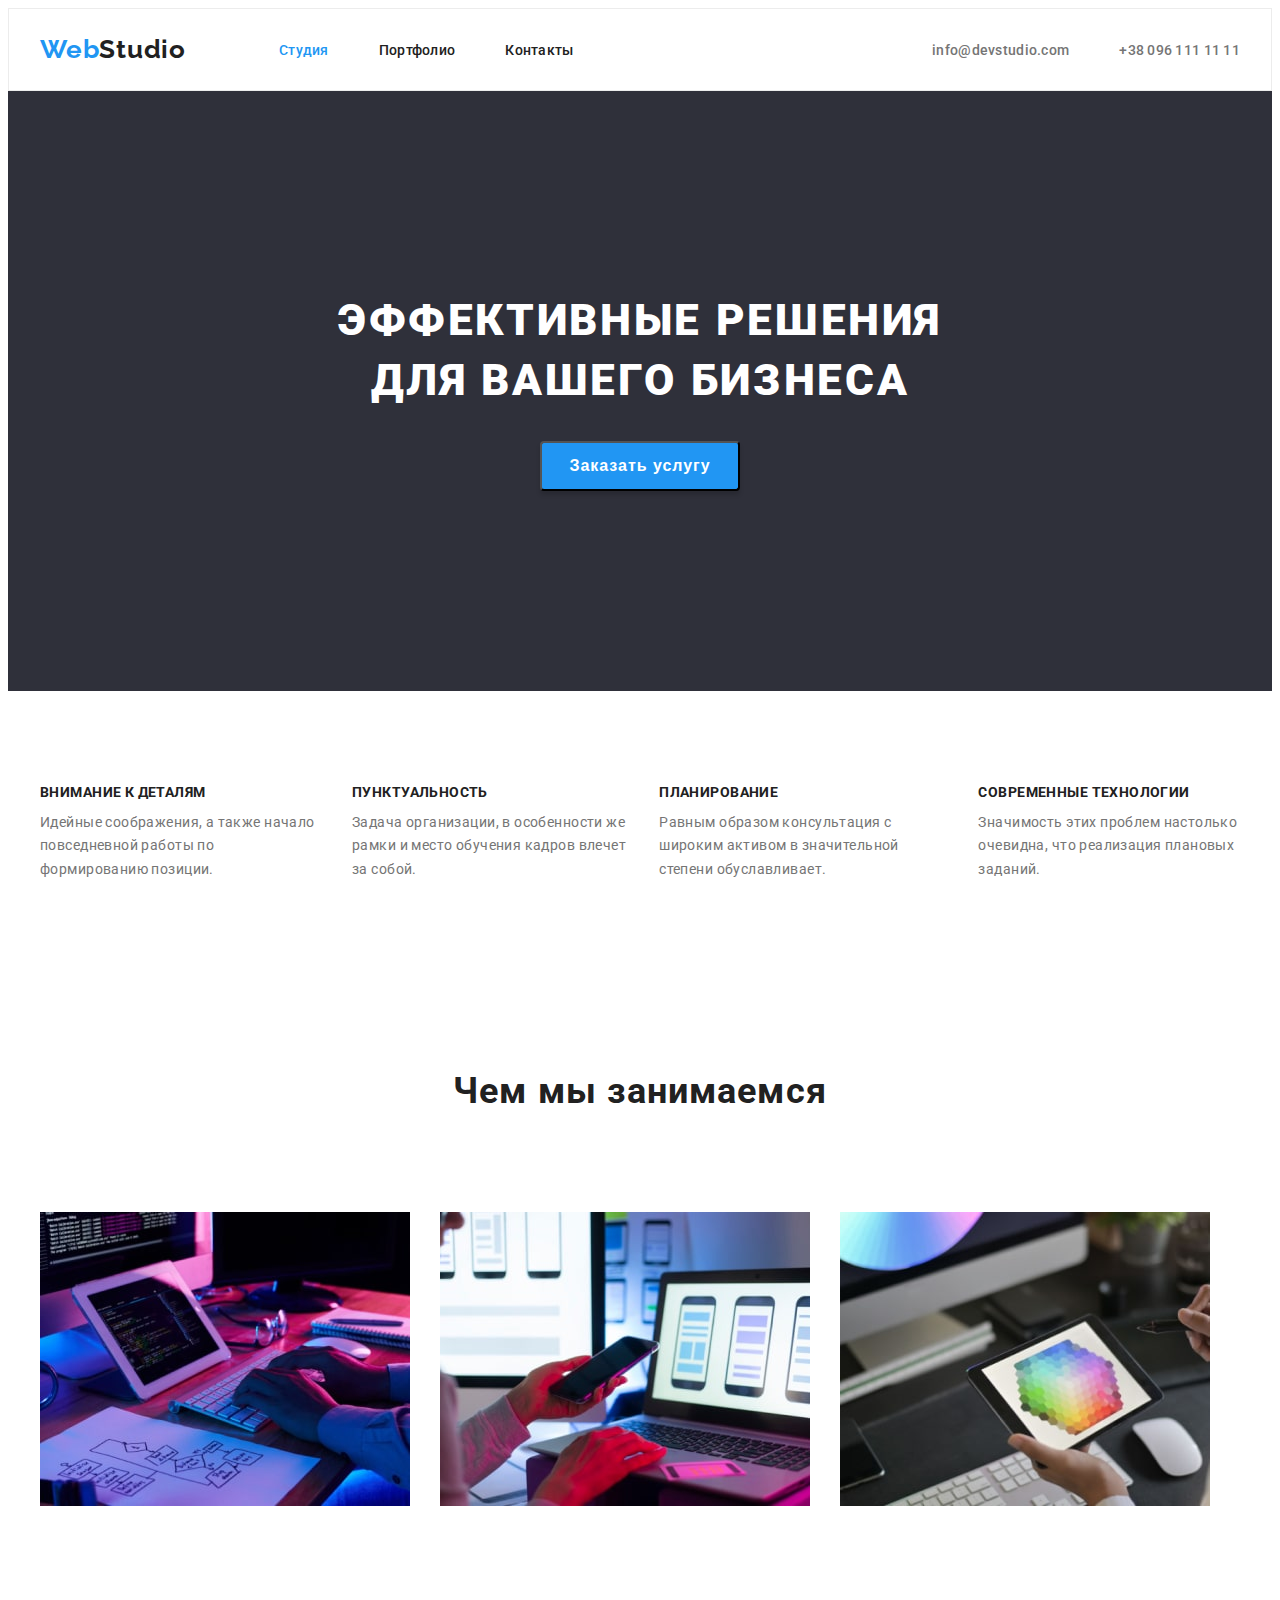
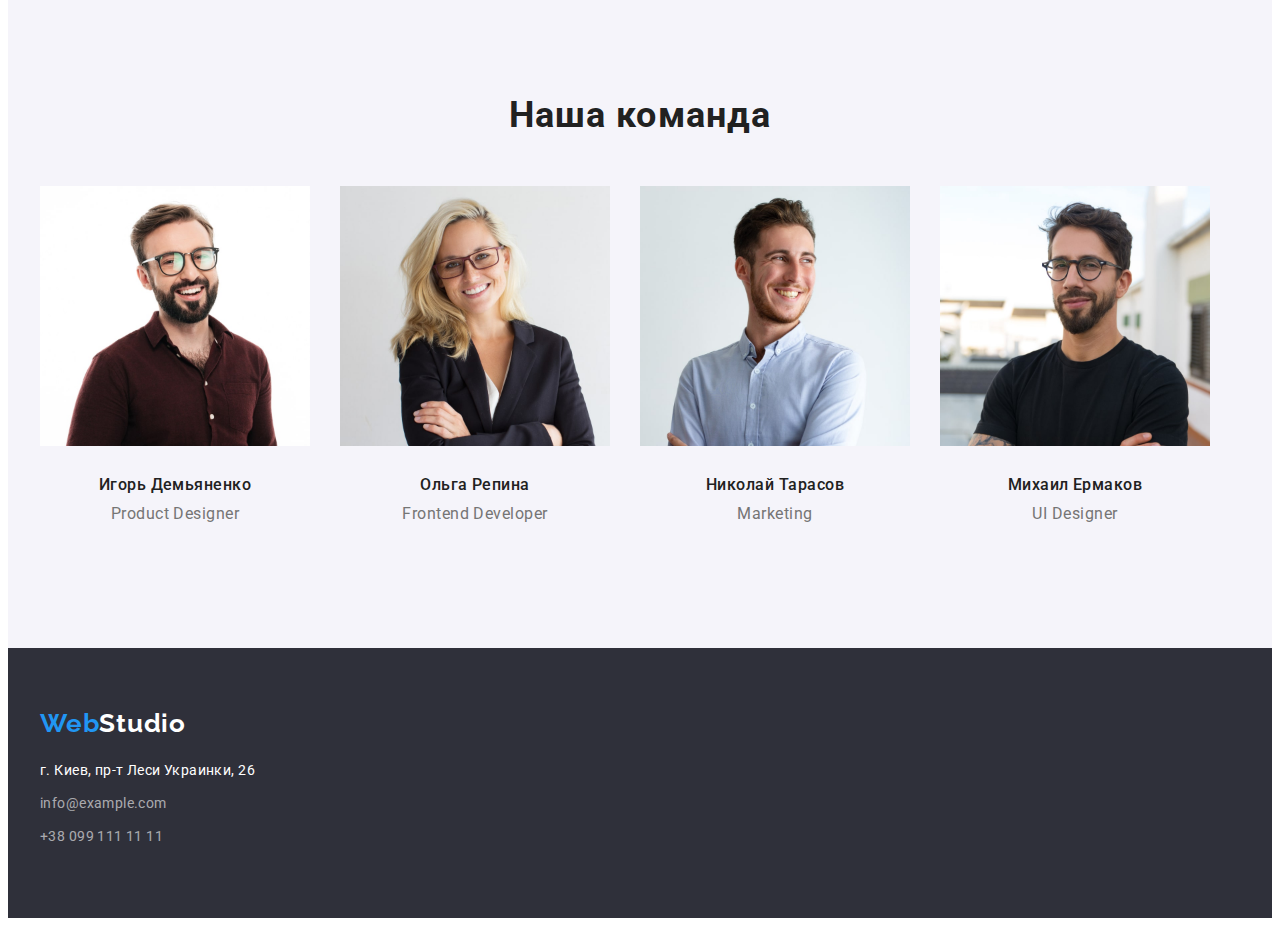
==== commit 7698df4a: "add flex pages" ====
--- a/index.html
+++ b/index.html
@@ -94,7 +94,7 @@
       </section>
 
       <section class="skils">
-        <div class="container">
+        <div class="container skils-container">
           <h2 class="skils-title">Чем мы занимаемся</h2>
           <ul class="list skils-list">
             <li class="skils-item">
--- a/CSS/style.css
+++ b/CSS/style.css
@@ -7,7 +7,6 @@
 body {
   font-family: "Roboto", sans-serif;
 }
-
 .list {
   list-style: none;
 }
@@ -37,27 +36,26 @@
 a {
   text-decoration: none;
 }
-
+img {
+  display: block;
+}
 /* ---------------container---------------------------------- */
-
 .container {
   width: 1200px;
   padding-left: 15px;
   padding-right: 15px;
   margin: 0px auto;
 }
-
 /* ------------------------------header----------------------------------------------------------------------- */
 /* Логотип */
 .header {
   padding-top: 25px;
   padding-bottom: 25px;
-}
-
+  border: 1px solid #ececec;
+}
 .header-logo {
   margin-right: 93px;
 }
-
 .header-navigation {
   display: flex;
 }
@@ -69,12 +67,10 @@
 .header-list {
   align-items: center;
 }
-
 .main-nav {
   display: flex;
   align-items: center;
 }
-
 .header-navigation > a {
   font-family: "Raleway", sans-serif;
   font-style: normal;
@@ -88,11 +84,9 @@
   color: var(--accent-color);
 }
 /* Список навигационных ссылок */
-
 .header-item:not(:last-child) {
   margin-right: 50px;
 }
-
 .header-link {
   font-weight: 500;
   font-size: 14px;
@@ -102,7 +96,6 @@
 }
 .carrent {
   color: var(--accent-color);
-
   /* telefon and mail */
 }
 .header-mail {
@@ -114,7 +107,6 @@
   color: var(--second-title-color);
   margin-right: 50px;
 }
-
 .header-tel {
   font-family: inherit;
   font-weight: 500;
@@ -133,10 +125,8 @@
 .adress-mail:hover {
   color: var(--accent-color);
 }
-
 /* ---------------------------------main-------------------------------------------------------------------------------- */
 /* hero-title */
-
 .hero-title {
   font-weight: 900;
   font-size: 44px;
@@ -172,6 +162,16 @@
 }
 /* Текст */
 
+.info-list {
+  display: flex;
+  padding: 94px 0;
+}
+.info-item {
+  margin-right: 30px;
+}
+.info-item:last-child {
+  margin-right: 0px;
+}
 .info-title {
   font-weight: bold;
   font-size: 14px;
@@ -179,6 +179,7 @@
   letter-spacing: 0.03em;
   text-transform: uppercase;
   color: var(--main-title-color);
+  margin-bottom: 10px;
 }
 .info-after-title {
   font-weight: normal;
@@ -189,6 +190,24 @@
 }
 /* Чем мы занимаемся + наша команда */
 
+.skils-list {
+  display: flex;
+  flex-wrap: wrap;
+  margin-left: -30px;
+  padding-bottom: 94px;
+}
+.skils-item {
+  flex-basis: calc(100% / 3-30px) / 3;
+  margin-left: 30px;
+}
+.team {
+  background: #f5f4fa;
+}
+.team-list {
+  display: flex;
+  flex-wrap: wrap;
+  margin-left: -30px;
+}
 .skils-title,
 .team-title {
   font-weight: bold;
@@ -197,6 +216,14 @@
   text-align: center;
   letter-spacing: 0.03em;
   color: var(--main-title-color);
+  padding: 94px 0 50px 0;
+}
+.skils-title {
+  margin-bottom: 50px;
+}
+.team-item {
+  flex-basis: calc(100%-4 * 30px) / 4;
+  margin-left: 30px;
 }
 .team-item > h3 {
   font-weight: 500;
@@ -213,6 +240,14 @@
   letter-spacing: 0.03em;
   color: var(--second-title-color);
 }
+.team-secont-title {
+  margin-bottom: 10px;
+  margin-top: 30px;
+}
+.team-text {
+  padding-bottom: 124px;
+}
+
 /* ---------------------------------footer-------------------------------------------------- */
 /* Logo */
 .footer-logo {
@@ -229,14 +264,20 @@
 }
 .footer {
   background-color: #2f303a;
+  padding: 60px 0px;
 }
 /* Контакты */
+.adress-item {
+  margin: 9px 0px;
+}
 .adress-geo {
   font-size: 14px;
   line-height: 1.71;
   letter-spacing: 0.03em;
   color: var(--third-text-color);
   font-style: normal;
+  padding-top: 11px;
+  display: block;
 }
 .adress-mail,
 .adress-tel {
@@ -249,6 +290,15 @@
 /* ------------------------------second page------------------------------------------------------------ */
 /* Список фильтров */
 
+.filter-list {
+  display: flex;
+  justify-content: center;
+  margin-bottom: 50px;
+  padding-top: 94px;
+
+  margin-right: 0px;
+}
+
 .filter-button {
   font-family: inherit;
   font-weight: 500;
@@ -257,11 +307,13 @@
   text-align: center;
   letter-spacing: 0.03em;
   color: var(--main-title-color);
-  background: rgb(240, 239, 239);
-  /* Фон временный */
+  background: #f5f4fa;
+  border-radius: 4px;
   border: none;
-  cursor: pointer;
-}
+  padding: 6px 22px;
+  margin-right: 8px;
+}
+
 .filter-button:active,
 .filter-button:focus {
   background: var(--accent-color);
@@ -282,3 +334,22 @@
   letter-spacing: 0.03em;
   color: var(--second-title-color);
 }
+.projects-list {
+  display: flex;
+  flex-wrap: wrap;
+  margin-left: -30px;
+  margin-bottom: -30px;
+}
+p.projects-text,
+h3.prajects-title {
+  margin: 20px 24px;
+}
+
+.projects-item {
+  flex-basis: calc(100% / 3-30px) / 3;
+  margin-left: 30px;
+  margin-bottom: 30px;
+}
+.portfolio-conteiner {
+  padding-bottom: 114px;
+}
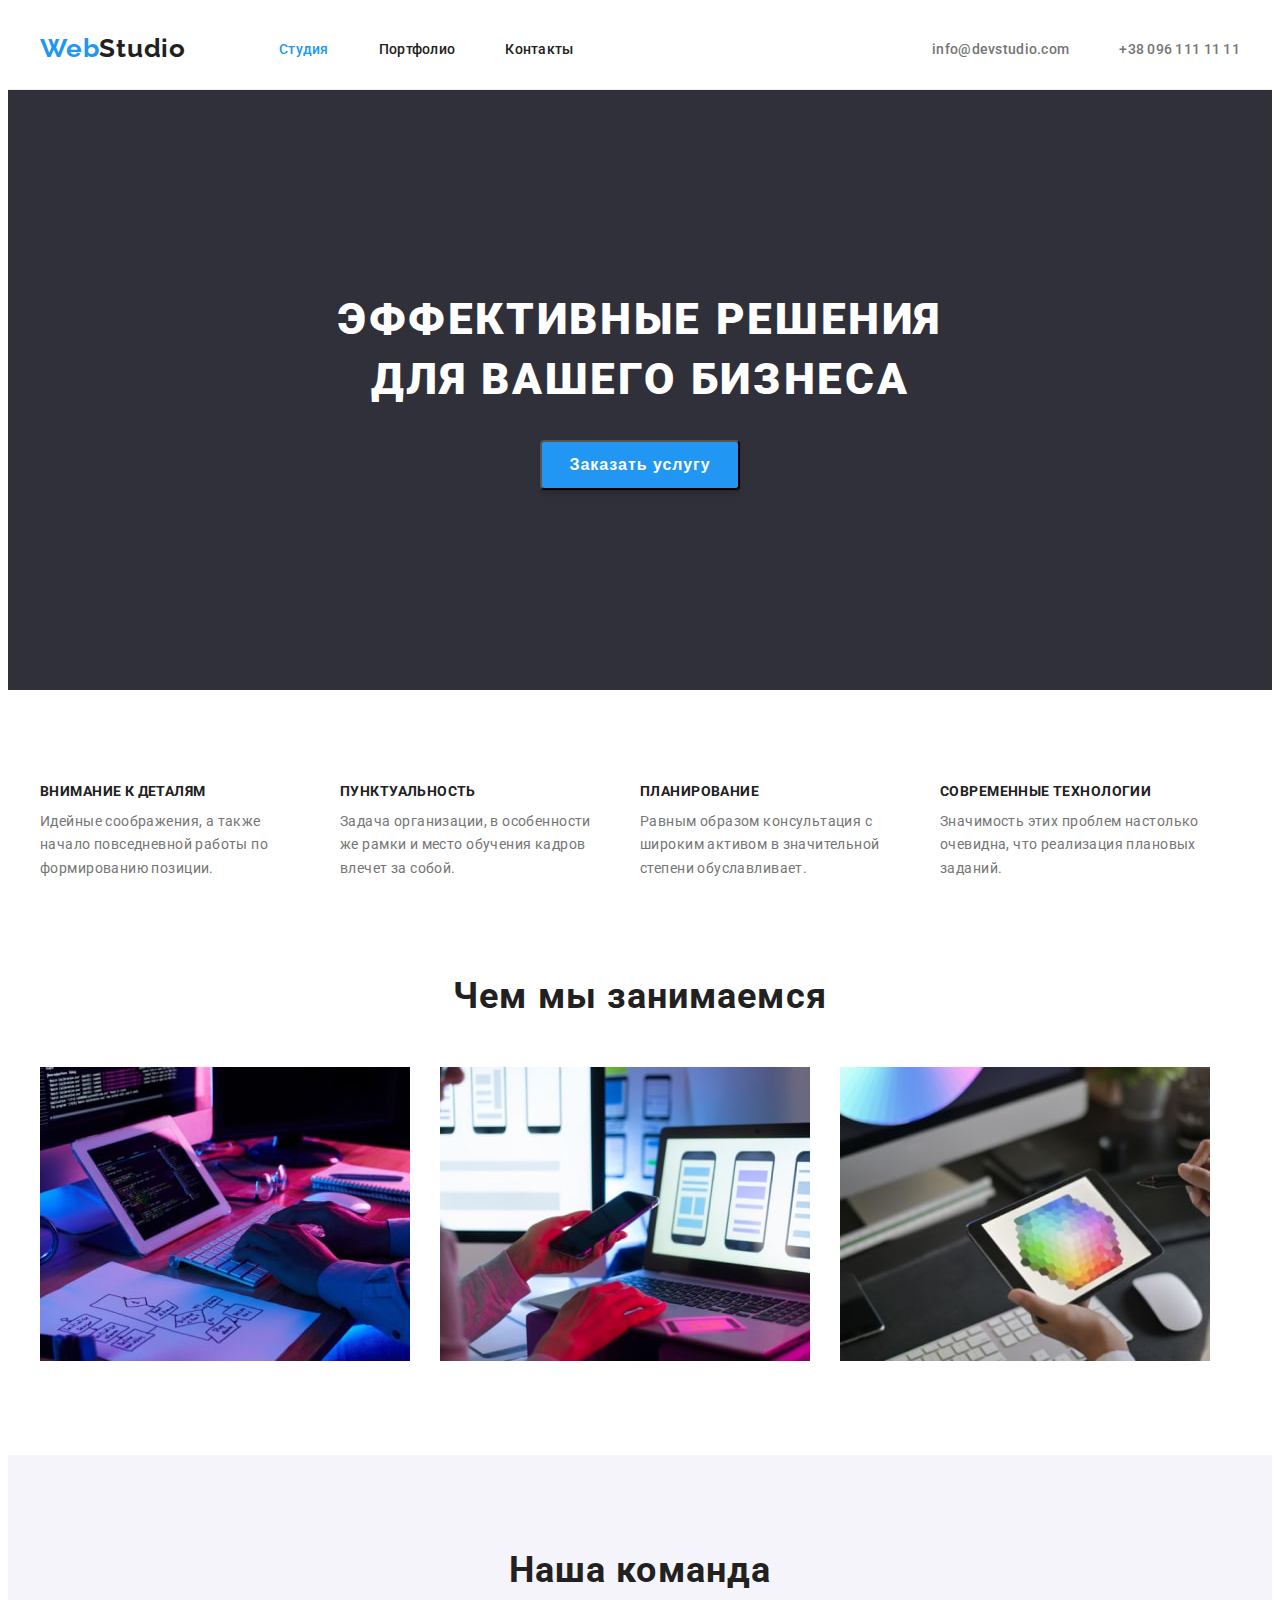
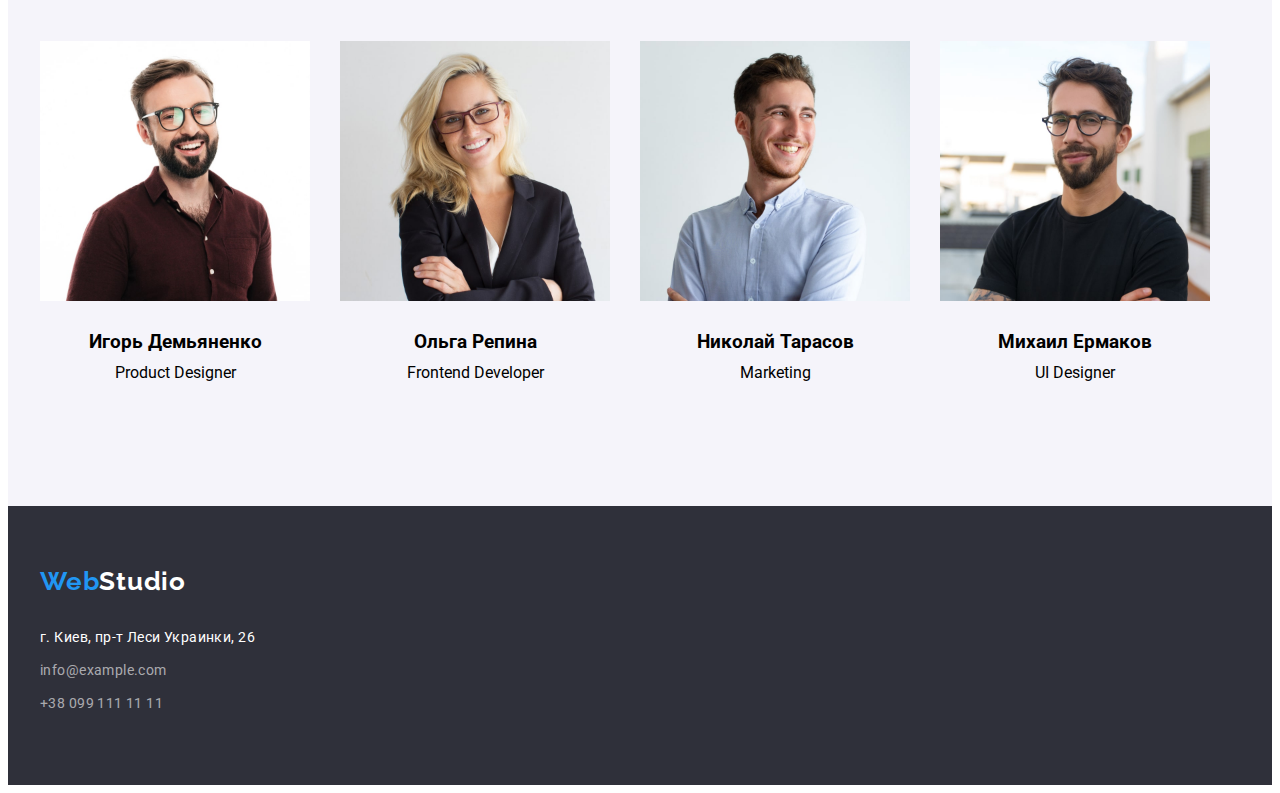
==== commit 53898a25: "add revisions" ====
--- a/index.html
+++ b/index.html
@@ -135,8 +135,10 @@
                 height="260"
                 alt="Игорь Демьяненко"
               />
-              <h3 class="team-secont-title">Игорь Демьяненко</h3>
-              <p class="team-text" lang="en">Product Designer</p>
+              <div class="team-item-container">
+                <h3 class="team-secont-title">Игорь Демьяненко</h3>
+                <p class="team-text" lang="en">Product Designer</p>
+              </div>
             </li>
             <li class="team-item">
               <img
@@ -145,8 +147,10 @@
                 height="260"
                 alt="Ольга Репина"
               />
-              <h3 class="team-secont-title">Ольга Репина</h3>
-              <p class="team-text" lang="en">Frontend Developer</p>
+              <div class="team-item-container">
+                <h3 class="team-secont-title">Ольга Репина</h3>
+                <p class="team-text" lang="en">Frontend Developer</p>
+              </div>
             </li>
             <li class="team-item">
               <img
@@ -155,8 +159,10 @@
                 height="260"
                 alt="Николай Тарасов"
               />
-              <h3 class="team-secont-title">Николай Тарасов</h3>
-              <p class="team-text" lang="en">Marketing</p>
+              <div class="team-item-container">
+                <h3 class="team-secont-title">Николай Тарасов</h3>
+                <p class="team-text" lang="en">Marketing</p>
+              </div>
             </li>
             <li class="team-item">
               <img
@@ -165,8 +171,10 @@
                 height="260"
                 alt="Михаил Ермаков"
               />
-              <h3 class="team-secont-title">Михаил Ермаков</h3>
-              <p class="team-text" lang="en">UI Designer</p>
+              <div class="team-item-container">
+                <h3 class="team-secont-title">Михаил Ермаков</h3>
+                <p class="team-text" lang="en">UI Designer</p>
+              </div>
             </li>
           </ul>
         </div>
--- a/CSS/style.css
+++ b/CSS/style.css
@@ -51,7 +51,7 @@
 .header {
   padding-top: 25px;
   padding-bottom: 25px;
-  border: 1px solid #ececec;
+  border-bottom: 1px solid #ececec;
 }
 .header-logo {
   margin-right: 93px;
@@ -161,13 +161,16 @@
   border-radius: 4px;
 }
 /* Текст */
+.info {
+  padding: 94px 0;
+}
 
 .info-list {
   display: flex;
-  padding: 94px 0;
 }
 .info-item {
   margin-right: 30px;
+  width: 270px;
 }
 .info-item:last-child {
   margin-right: 0px;
@@ -189,12 +192,14 @@
   color: var(--second-title-color);
 }
 /* Чем мы занимаемся + наша команда */
+.skils {
+  padding-bottom: 94px;
+}
 
 .skils-list {
   display: flex;
   flex-wrap: wrap;
   margin-left: -30px;
-  padding-bottom: 94px;
 }
 .skils-item {
   flex-basis: calc(100% / 3-30px) / 3;
@@ -202,6 +207,8 @@
 }
 .team {
   background: #f5f4fa;
+  padding-top: 94px;
+  padding-bottom: 94px;
 }
 .team-list {
   display: flex;
@@ -216,10 +223,7 @@
   text-align: center;
   letter-spacing: 0.03em;
   color: var(--main-title-color);
-  padding: 94px 0 50px 0;
-}
-.skils-title {
-  margin-bottom: 50px;
+  padding: 0 0 50px 0;
 }
 .team-item {
   flex-basis: calc(100%-4 * 30px) / 4;
@@ -242,10 +246,11 @@
 }
 .team-secont-title {
   margin-bottom: 10px;
-  margin-top: 30px;
-}
-.team-text {
-  padding-bottom: 124px;
+  /* margin-top: 30px; */
+}
+.team-item-container {
+  padding: 30px 0;
+  text-align: center;
 }
 
 /* ---------------------------------footer-------------------------------------------------- */
@@ -276,7 +281,7 @@
   letter-spacing: 0.03em;
   color: var(--third-text-color);
   font-style: normal;
-  padding-top: 11px;
+  margin-top: 29px;
   display: block;
 }
 .adress-mail,
@@ -290,13 +295,19 @@
 /* ------------------------------second page------------------------------------------------------------ */
 /* Список фильтров */
 
+.filter {
+  padding-top: 94px;
+  padding-bottom: 86px;
+}
+
 .filter-list {
   display: flex;
   justify-content: center;
   margin-bottom: 50px;
-  padding-top: 94px;
-
   margin-right: 0px;
+}
+.filter-item:not(:last-child) {
+  margin-right: 8px;
 }
 
 .filter-button {
@@ -311,7 +322,6 @@
   border-radius: 4px;
   border: none;
   padding: 6px 22px;
-  margin-right: 8px;
 }
 
 .filter-button:active,
@@ -321,14 +331,14 @@
 }
 /* projects */
 
-.projects-link > h3 {
+.projects-item-container > h3 {
   font-weight: bold;
   font-size: 18px;
   line-height: 2;
   letter-spacing: 0.06em;
   color: var(--main-title-color);
 }
-.projects-link > p {
+.projects-item-container > p {
   font-size: 16px;
   line-height: 1.87;
   letter-spacing: 0.03em;
@@ -340,16 +350,15 @@
   margin-left: -30px;
   margin-bottom: -30px;
 }
-p.projects-text,
-h3.prajects-title {
-  margin: 20px 24px;
+.projects-item-container {
+  padding: 20px 24px;
+}
+.prajects-title {
+  margin-bottom: 20px;
 }
 
 .projects-item {
-  flex-basis: calc(100% / 3-30px) / 3;
+  flex-basis: calc(100% / 3 - 30px);
   margin-left: 30px;
   margin-bottom: 30px;
 }
-.portfolio-conteiner {
-  padding-bottom: 114px;
-}
